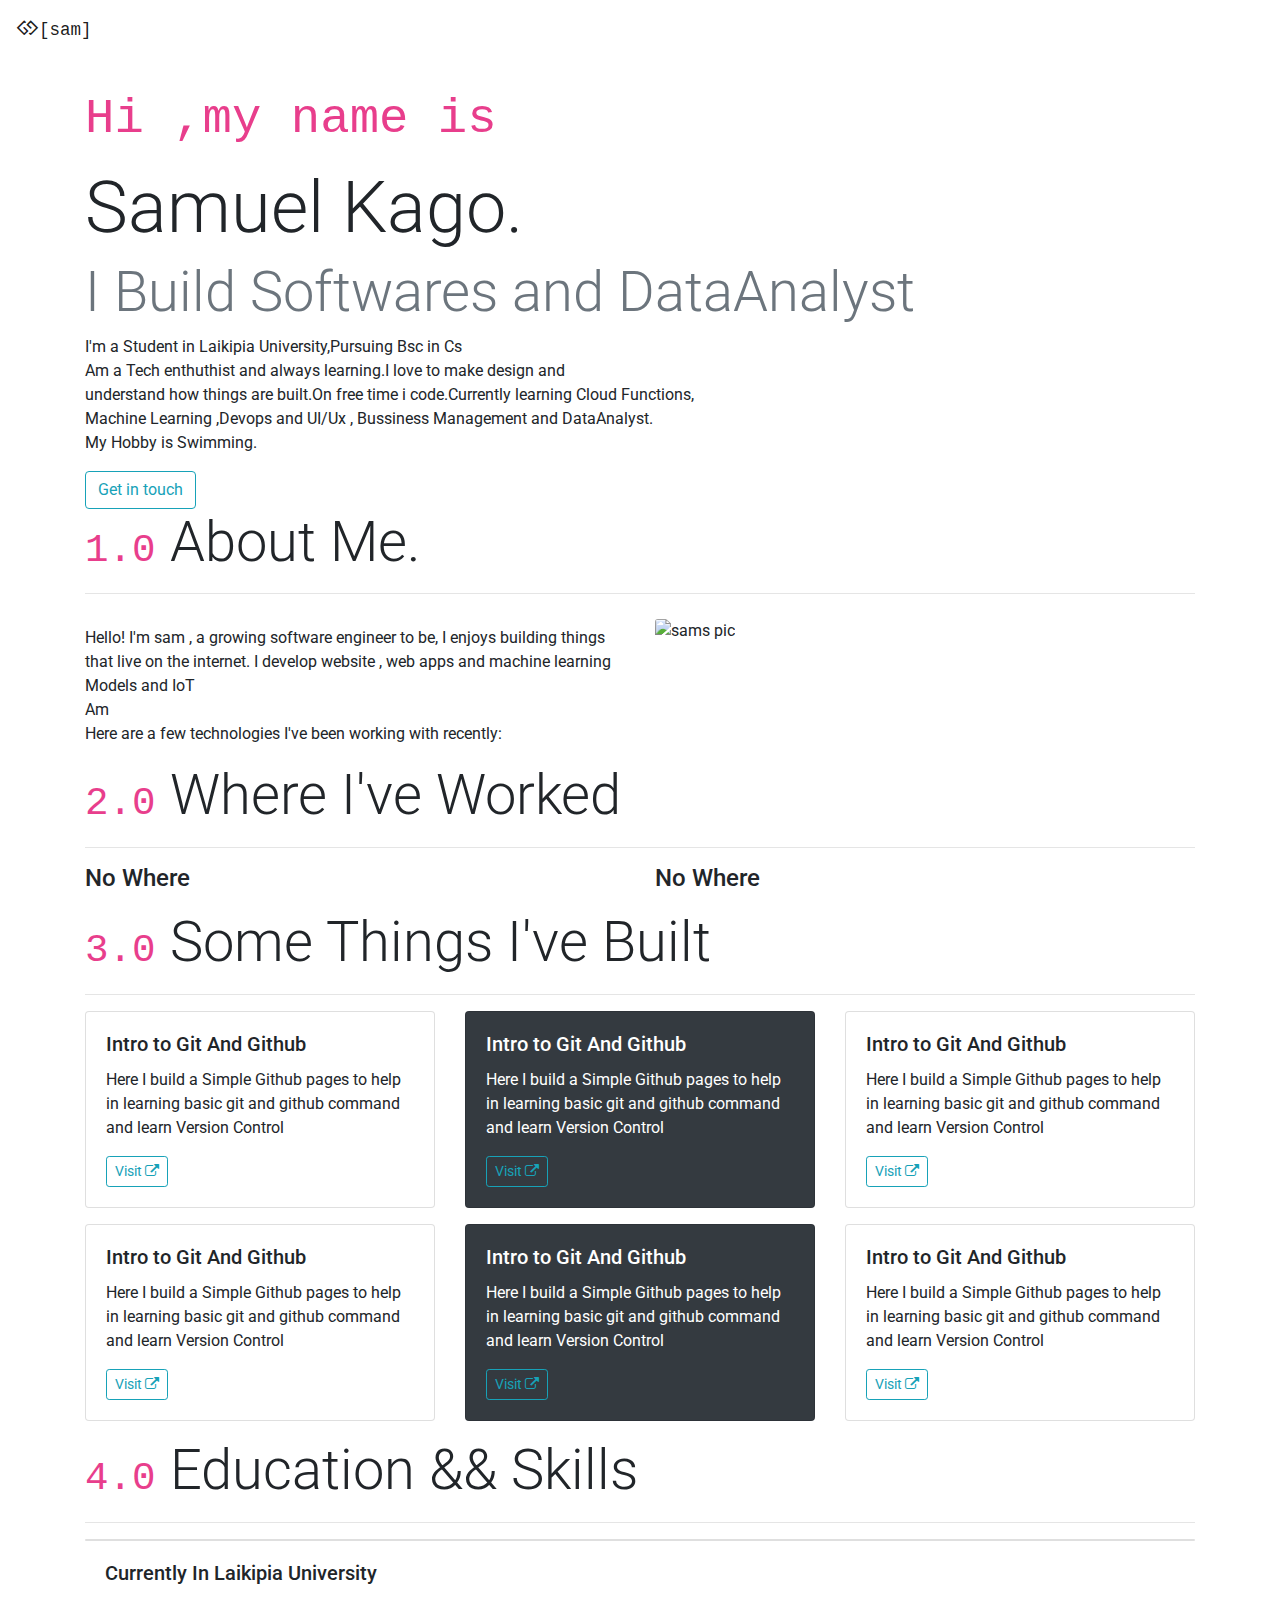
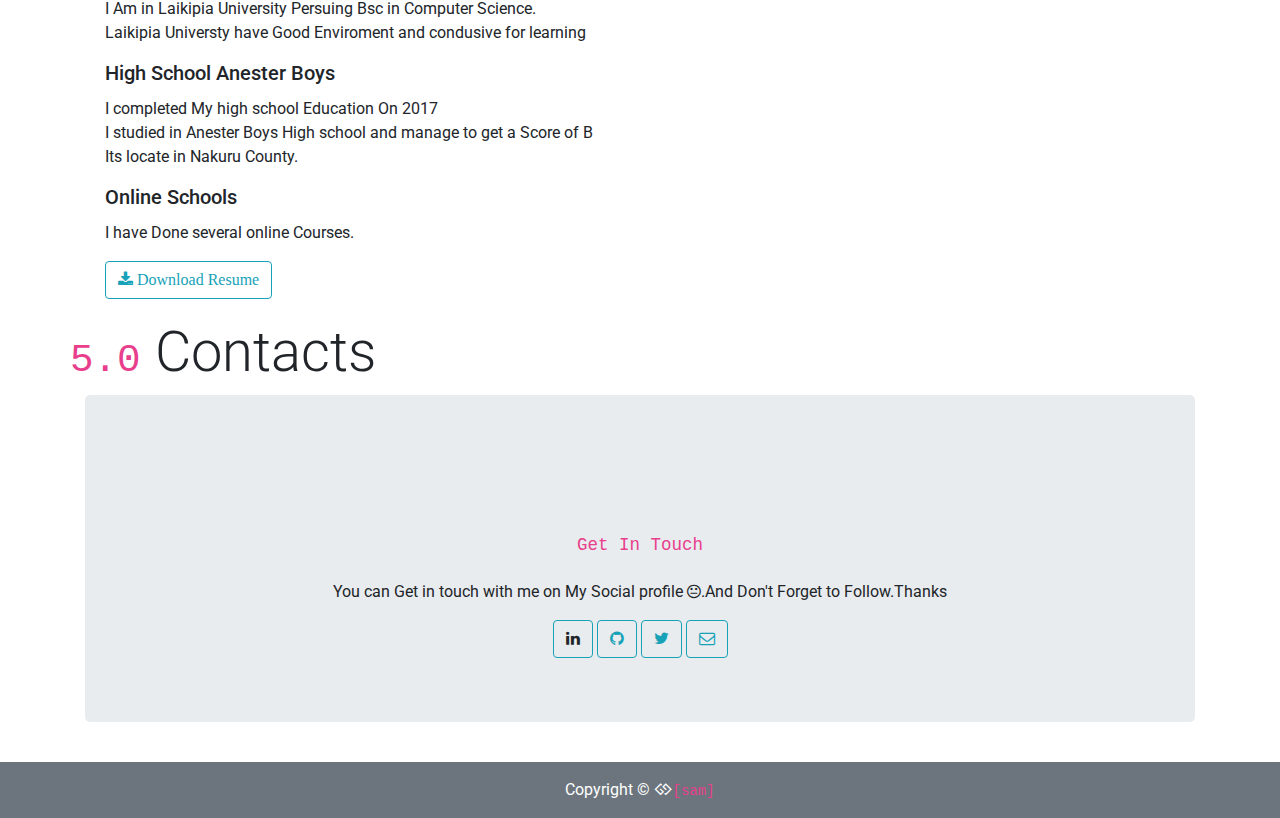
==== templates/index.html @ 72dbe2f5 "First commit ready to deploy" ====
<!DOCTYPE html>
<html lang="en">
<head>
    <meta charset="UTF-8">
    <meta name="viewport" content="width=device-width, initial-scale=1.0">
    <meta http-equiv="X-UA-Compatible" content="ie=edge">
    <title>Sam|Home-potfolio</title>
    <!--css goes here and bootstrap-->
    <link rel="stylesheet" href="static/main.css">
    <!-- Font Awesome -->
<link rel="stylesheet" href="https://use.fontawesome.com/releases/v5.8.2/css/all.css">
<!-- Google Fonts -->
<link rel="stylesheet" href="https://fonts.googleapis.com/css?family=Roboto:300,400,500,700&display=swap">
<!-- Bootstrap core CSS -->
<link href="https://cdnjs.cloudflare.com/ajax/libs/twitter-bootstrap/4.4.1/css/bootstrap.min.css" rel="stylesheet">
<!-- Material Design Bootstrap -->
<link href="https://cdnjs.cloudflare.com/ajax/libs/mdbootstrap/4.13.0/css/mdb.min.css" rel="stylesheet">
    <link rel="stylesheet" href="https://stackpath.bootstrapcdn.com/font-awesome/4.7.0/css/font-awesome.min.css">
    <link rel="stylesheet" href="https://stackpath.bootstrapcdn.com/bootstrap/4.4.1/css/bootstrap.min.css" integrity="sha384-Vkoo8x4CGsO3+Hhxv8T/Q5PaXtkKtu6ug5TOeNV6gBiFeWPGFN9MuhOf23Q9Ifjh" crossorigin="anonymous">
</head>
<body>

    <!--body starts here-->
    <div class="se-pre-con"></div>
        <!--nav bar-->
        <nav class="navbar sticky-top navbar-expand-lg navbar-light bg-white">
            <a class="navbar-brand " href="#"><i class="fa fa-gg"></i><code>[sam]</code></a>
            <!-- <button class="navbar-toggler" type="button" data-toggle="collapse" data-target="#navbarText" aria-controls="navbarText" aria-expanded="false" aria-label="Toggle navigation">
              <span class="navbar-toggler-icon"></span>
            </button>
            <div class="collapse navbar-collapse" id="navbarText">
                 <ul class="navbar-nav mr-auto">
                    <li class="nav-item ">
                      <a class="nav-link " href="#">Home</a>
                    </li>
                    <li class="nav-item">
                      <a class="nav-link " href="#">About</a>
                    </li>
                    <li class="nav-item">
                      <a class="nav-link t" href="#">Contacts</a>
                    </li>
                    <li class="nav-item">
                        <a class="nav-link " href="#">Contacts</a>
                      </li>
                      <li class="nav-item">
                        <a class="nav-link " href="#">Contacts</a>
                      </li>
                  </ul> 

            </div>
             -->
              
          </nav>
          
          

        <!--endnav bar-->

        <!--backgroud pic goes here-->
        <div class="container">
            <div class="row">
                <div class="col-md-12 mt-4 boarder-left">
                    <p class="text-info display-4 animated bounceInRight " ><code>Hi ,my name is</code></p>
                    <h3 class="display-3 animated bounceInLeft delay-1s">Samuel Kago.</h3>
                    <h5 class="display-4 text-muted text-success animated fadeIn slow">I Build Softwares and DataAnalyst</h5>
                    <p class="mt-2">I'm a Student in Laikipia University,Pursuing Bsc in Cs <br>
                       Am a Tech enthuthist and always learning.I love to make design and<br>
                     understand how things are built.On free time i code.Currently learning Cloud Functions,<br>
                    Machine Learning ,Devops and UI/Ux , Bussiness Management and DataAnalyst. <br>
                    My Hobby is Swimming.
                </p>
                         <button class="btn btn-outline-info">Get in touch</button>
                </div>
            </div>
            <h5 class="display-4"><code><small>1.0</small></code> About Me.</h5><hr>
            <div class="row">
               
                <div class="col-md-6 mt-2">
                   
                    <p class="mt-2 article__title">Hello! I'm sam , a  growing software engineer to be,
                        I enjoys building things that live on the internet. 
                        I develop website  , web apps and machine learning Models and IoT <br>
                        Am <br>
                        

                        
                        Here are a few technologies I've been working with recently: <br>
                       
                    </p>
                    
                </div>
                <div class="col-md-6 mt-2">
                    <img class="card-img" src="assets/mypic.jpeg" alt="sams pic">
                </div>
            </div>
          
            <h6 class="display-4"><code><small>2.0</small></code> Where I've Worked</h6> <hr>
            <div class="row">
                <div class="col-md-6">
                    <h4>No Where</h4>
                    <p class="_at"></p>

                </div>
                <div class="col-md-6">
                    
                    <h4>No Where</h4>

                </div>
            </div>
            <h6 class="display-4"><code><small>3.0</small></code> Some Things I've Built</h6> <hr>
            <div class="row">
                

                <div class="col-md-4">
                    <div class="card">
                        <div class="card-body">
                            <h5 class="card-title">Intro to Git And Github</h5>
                            <p class="card-text">Here I build a Simple Github pages to 
                                help in learning basic git and github command and learn Version Control 
                                
                            </p> 
                            <button class="btn btn-outline-info btn-sm"> Visit <i class="fa fa-external-link"></i></button>
                        </div>
                    </div>

                </div>
                <div class="col-md-4">
                    <div class="card text-white bg-dark mb-3">
                        <div class="card-body">
                            <h5 class="card-title">Intro to Git And Github</h5>
                            <p class="card-text">Here I build a Simple Github pages to 
                                help in learning basic git and github command and learn Version Control 
                                
                            </p> 
                            <button class="btn btn-outline-info btn-sm"> Visit <i class="fa fa-external-link"></i></button>
                        </div>
                    </div>

                </div>
                <div class="col-md-4">
                    <div class="card  mb-3">
                       <div class="card-body">
                            <h5 class="card-title">Intro to Git And Github</h5>
                            <p class="card-text">Here I build a Simple Github pages to 
                                help in learning basic git and github command and learn Version Control 
                                
                            </p> 
                            <button class="btn btn-outline-info btn-sm"> Visit <i class="fa fa-external-link"></i></button>
                        </div>
                    </div>

                </div>
            </div>
            <div class="row">
                

                <div class="col-md-4">
                    <div class="card">
                        <div class="card-body">
                            <h5 class="card-title">Intro to Git And Github</h5>
                            <p class="card-text">Here I build a Simple Github pages to 
                                help in learning basic git and github command and learn Version Control 
                                
                            </p> 
                            <button class="btn btn-outline-info btn-sm"> Visit <i class="fa fa-external-link"></i></button>
                        </div>
                    </div>

                </div>
                <div class="col-md-4">
                    <div class="card text-white bg-dark mb-3">
                        <div class="card-body">
                            <h5 class="card-title">Intro to Git And Github</h5>
                            <p class="card-text">Here I build a Simple Github pages to 
                                help in learning basic git and github command and learn Version Control 
                                
                            </p> 
                            <button class="btn btn-outline-info btn-sm"> Visit <i class="fa fa-external-link"></i></button>
                        </div>
                    </div>

                </div>
                <div class="col-md-4">
                    <div class="card  mb-3">
                       <div class="card-body">
                            <h5 class="card-title">Intro to Git And Github</h5>
                            <p class="card-text">Here I build a Simple Github pages to 
                                help in learning basic git and github command and learn Version Control 
                                
                            </p> 
                            <button class="btn btn-outline-info btn-sm"> Visit <i class="fa fa-external-link"></i></button>
                        </div>
                    </div>

                </div>
            </div>
            <h5 class="display-4"><code><small>4.0</small></code> Education && Skills</h5> <hr>
            <div class="row">
                <div class="col md-12">
                    <div class="card " ></div>
                    <div class="card-body">
                        <h5 class="card-title">Currently In Laikipia University</h5>
                        <p class="card-text">I Am in Laikipia University Persuing Bsc in Computer Science. <br>
                            Laikipia Universty have Good  Enviroment and condusive for learning
                             
                            
                            
                        </p> 
                        <h5 class="card-title">High School Anester Boys</h5>
                        <p class="card-text">I completed My high school Education On 2017 <br>
                            I studied in Anester Boys High school and manage to get a Score of B<br>
                            Its locate in Nakuru County. 
                            
                        </p> 
                        <h5 class="card-title">Online Schools</h5>
                        <p class="card-text">I have Done several online Courses.
                            
                        </p> 
                        
                        <button class="btn btn-outline-info"> <i class="fa fa-download"> Download Resume</i></button>
                    </div>
                </div>
            </div>
            <div class="row">
                <h5 class="display-4"><code><small>5.0</small></code> Contacts</h5> <hr>
                <div class="col-md-12 align-center">
                  <!-- Jumbotron -->
<div class="jumbotron text-center">

    <!-- Title -->
   
  
    <!-- Card image -->
    <div class="view overlay my-4">
      <img src="https://mdbootstrap.com/img/Photos/Slides/img%20(70).jpg" class="img-fluid" alt="">
      <a href="#">
        <div class="mask rgba-white-slight"></div>
      </a>
    </div>
  
    <h5 class="indigo-text h5 mb-4"><code>Get In Touch</code></h5>
  
    <p class="card-text">You can Get in touch with me on My Social profile <i class="fa fa-meh-o"></i>.And Don't Forget to Follow.Thanks</p>
  
    <!-- Linkedin -->
    <a class="btn btn-outline-info"><i class="fa fa-linkedin"></i></a>
    <!--Github-->
    <a href="https://github.com/samkb420" class="btn btn-outline-info"><i class="fa fa-github"></i></a>
    <!-- Twitter -->
    <a href="https://twitter.com/samkb420" class="btn btn-outline-info"><i class="fa fa-twitter"></i></a>
    
    <!-- Dribbble -->
    <a href="malito:kagosamuel07@yahoo.com" class="btn btn-outline-info" ><i class="fa fa-envelope-o"></i></a>

  
  </div>
  <!-- Jumbotron -->
                                        

                </div>
            </div>
        </div>
        <!--Login form goes here goes here-->
        <!--end login form goes here-->

        <!--endbackgroud pic goes here-->


        <!--footer goes here-->
        <footer class="py-3 bg-secondary mt-2">
            <div class="container">
              <p class="m-0 text-center text-white">Copyright &copy; <i class="fa fa-gg"><code>[sam]</code></i></p>
              </div>
            <!-- /.container -->
        </footer>
         
        
        <!--endfooter goes here-->



<!--javascripts Goes here-->
<!-- JQuery -->
<script type="text/javascript" src="https://cdnjs.cloudflare.com/ajax/libs/jquery/3.4.1/jquery.min.js"></script>
<!-- Bootstrap tooltips -->
<script type="text/javascript" src="https://cdnjs.cloudflare.com/ajax/libs/popper.js/1.14.4/umd/popper.min.js"></script>
<!-- Bootstrap core JavaScript -->
<script type="text/javascript" src="https://cdnjs.cloudflare.com/ajax/libs/twitter-bootstrap/4.4.1/js/bootstrap.min.js"></script>
<!-- MDB core JavaScript -->
<script type="text/javascript" src="https://cdnjs.cloudflare.com/ajax/libs/mdbootstrap/4.12.0/js/mdb.min.js"></script>
<script src="https://ajax.googleapis.com/ajax/libs/jquery/3.4.1/jquery.min.js"></script>
<script src="https://code.jquery.com/jquery-3.4.1.slim.min.js" integrity="sha384-J6qa4849blE2+poT4WnyKhv5vZF5SrPo0iEjwBvKU7imGFAV0wwj1yYfoRSJoZ+n" crossorigin="anonymous"></script>
<script src="https://cdn.jsdelivr.net/npm/popper.js@1.16.0/dist/umd/popper.min.js" integrity="sha384-Q6E9RHvbIyZFJoft+2mJbHaEWldlvI9IOYy5n3zV9zzTtmI3UksdQRVvoxMfooAo" crossorigin="anonymous"></script>
<script src="https://stackpath.bootstrapcdn.com/bootstrap/4.4.1/js/bootstrap.min.js" integrity="sha384-wfSDF2E50Y2D1uUdj0O3uMBJnjuUD4Ih7YwaYd1iqfktj0Uod8GCExl3Og8ifwB6" crossorigin="anonymous"></script>
<!-- Firebase App (the core Firebase SDK) is always required and must be listed first -->

 


    <!--body end here-->
    
</body>
</html>
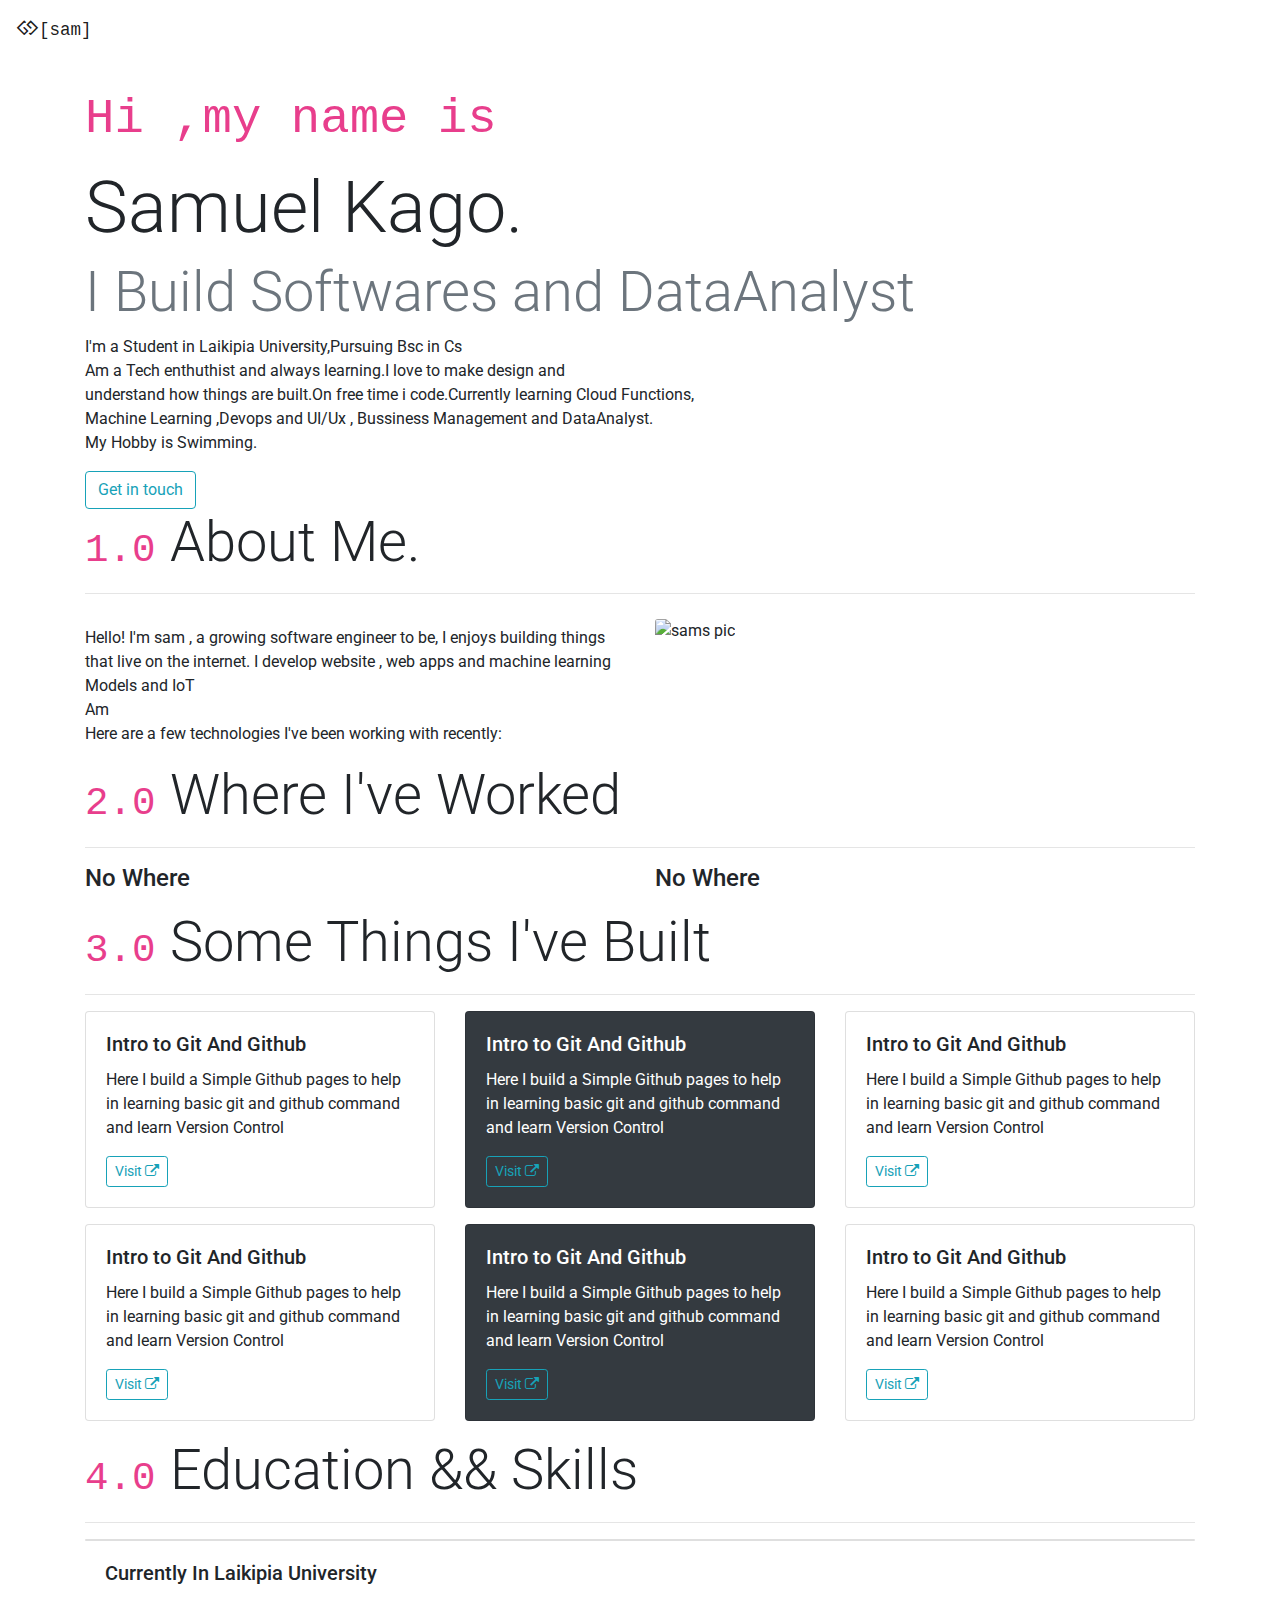
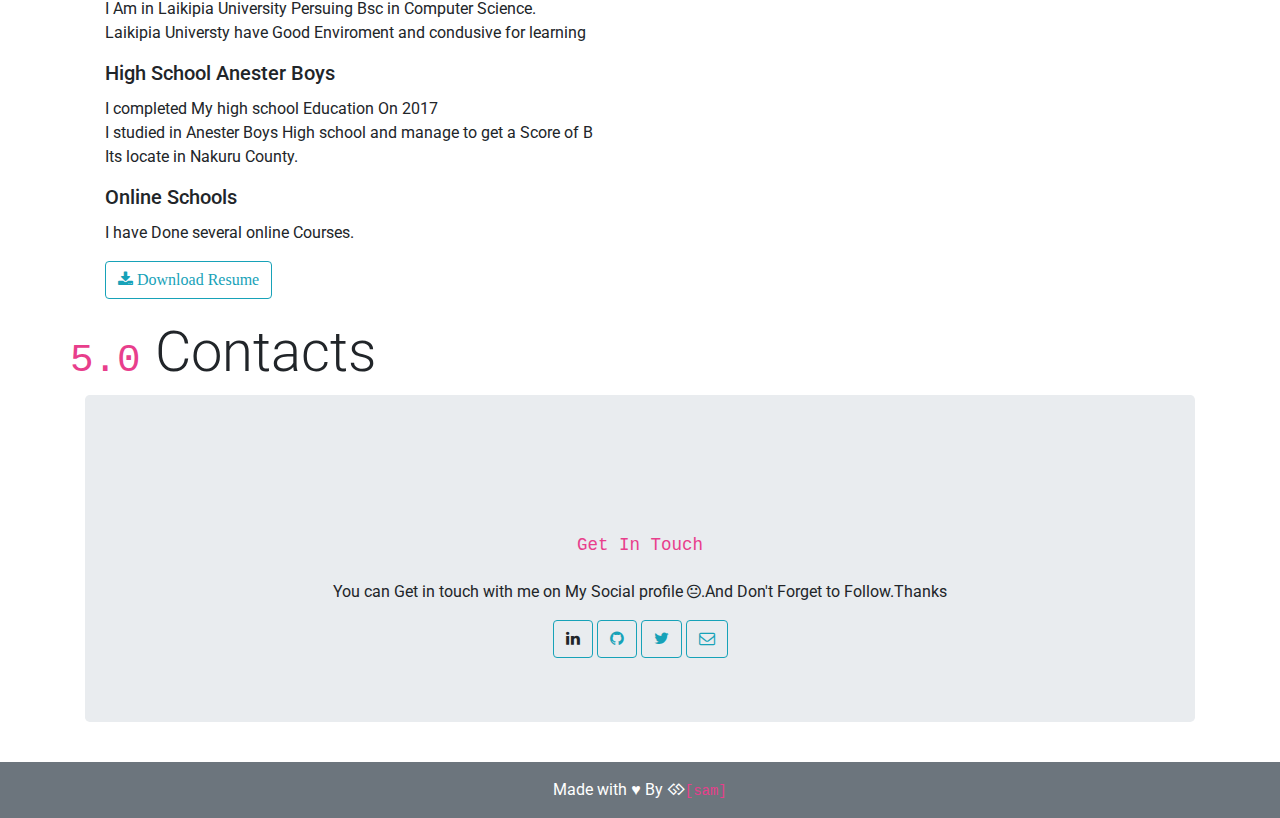
==== commit 4439fb0f: "Modified the footer ...still learning" ====
--- a/templates/index.html
+++ b/templates/index.html
@@ -90,7 +90,7 @@
                     
                 </div>
                 <div class="col-md-6 mt-2">
-                    <img class="card-img" src="assets/mypic.jpeg" alt="sams pic">
+                    <img class="card-img" src="{{url_for('static',filename='pics/parallax2.jpeg')}}" alt="sams pic">
                 </div>
             </div>
           
@@ -269,7 +269,7 @@
         <!--footer goes here-->
         <footer class="py-3 bg-secondary mt-2">
             <div class="container">
-              <p class="m-0 text-center text-white">Copyright &copy; <i class="fa fa-gg"><code>[sam]</code></i></p>
+              <p class="m-0 text-center text-white"> Made with &hearts; By <i class="fa fa-gg"><code>[sam]</code></i></p>
               </div>
             <!-- /.container -->
         </footer>
